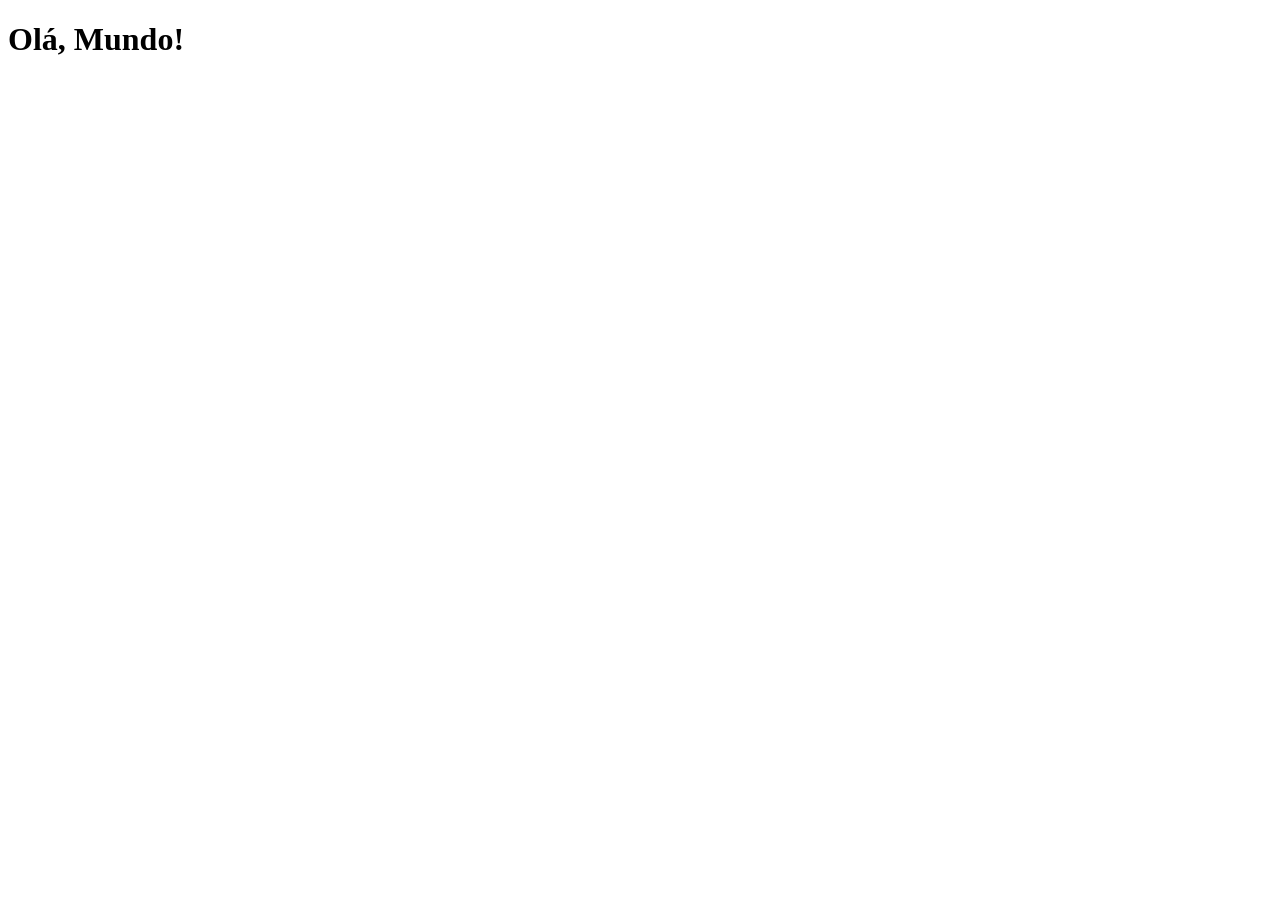
==== index.html @ d719eec3 "atualizações" ====
<!DOCTYPE html>
<html lang="pt-br">
<head>
    <meta charset="UTF-8">
    <meta name="viewport" content="width=device-width, initial-scale=1.0">
    <title>Projeto Redes Sociais</title>
    <link rel="shortcut icon" href="favicon.ico" type="image/x-icon">
</head>
<body>
    <h1>Olá, Mundo!</h1>
</body>
</html>
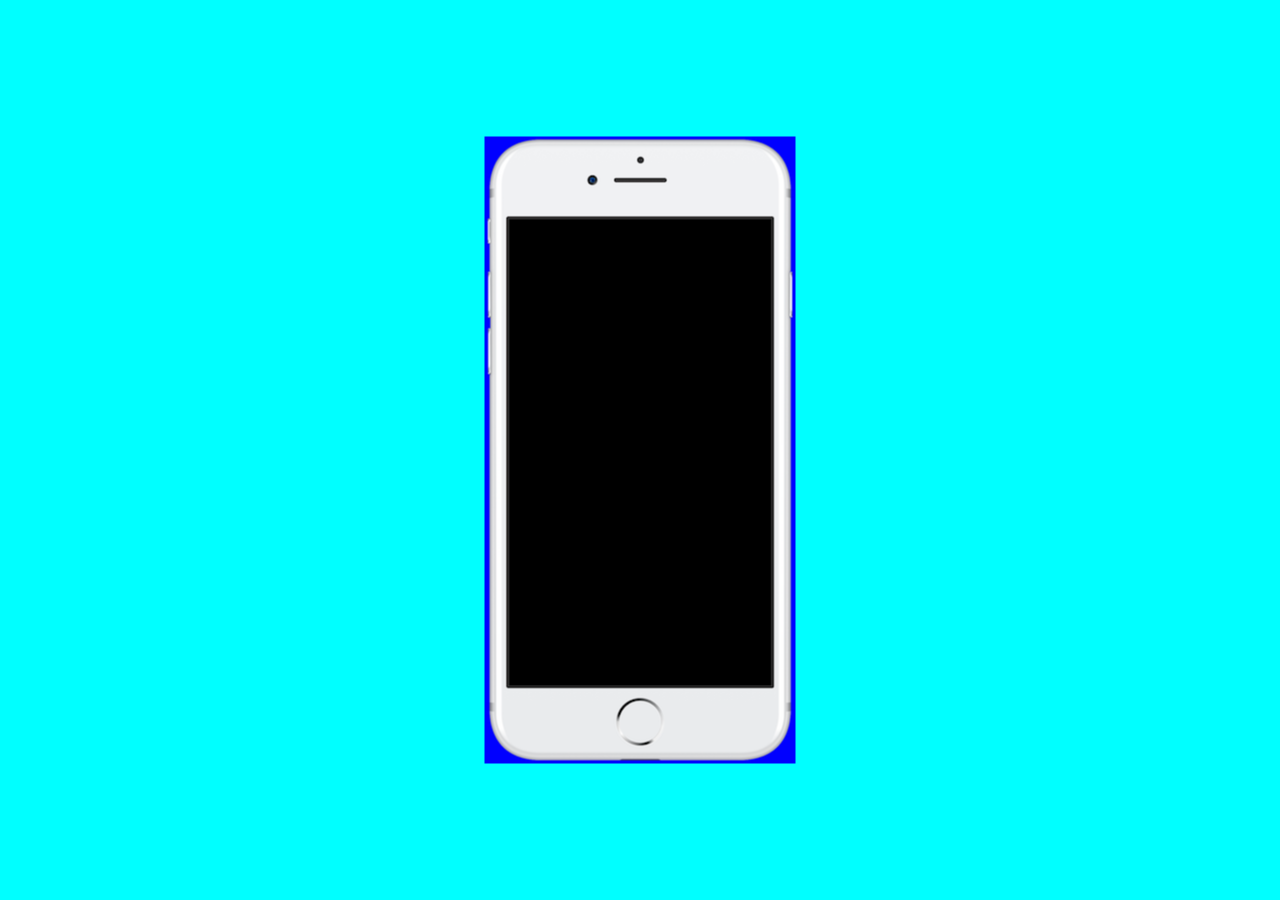
==== commit 051b2eaf: "meu projeto atts" ====
--- a/index.html
+++ b/index.html
@@ -5,8 +5,17 @@
     <meta name="viewport" content="width=device-width, initial-scale=1.0">
     <title>Projeto Redes Sociais</title>
     <link rel="shortcut icon" href="favicon.ico" type="image/x-icon">
+    <link rel="stylesheet" href="estilos/style.css">
 </head>
 <body>
-    <h1>Olá, Mundo!</h1>
+    <main>
+        <section id="telefone">
+
+        </section>
+        <section id="redes-sociais">
+
+        </section>
+    </main>
+    
 </body>
 </html>
--- a/estilos/style.css
+++ b/estilos/style.css
@@ -0,0 +1,28 @@
+@charset "UTF-8";
+
+* {
+    margin: 0px;
+    padding: 0px;
+    font-family: Arial, Helvetica, sans-serif;
+}
+
+html, body {
+    height: 100vh;
+    width: 100vw;
+    background-color: black;
+}
+main {
+    position: relative;
+    height: 100vh;
+    background-color: aqua;
+}
+section#telefone {
+    position: absolute;
+    top: 50%;
+    left: 50%;
+    transform: translate(-50%, -50%);
+    background-color: blue;
+    width: 311px;
+    height: 627px;
+    background-image: url('../imagens/frame-iphone.png');
+}
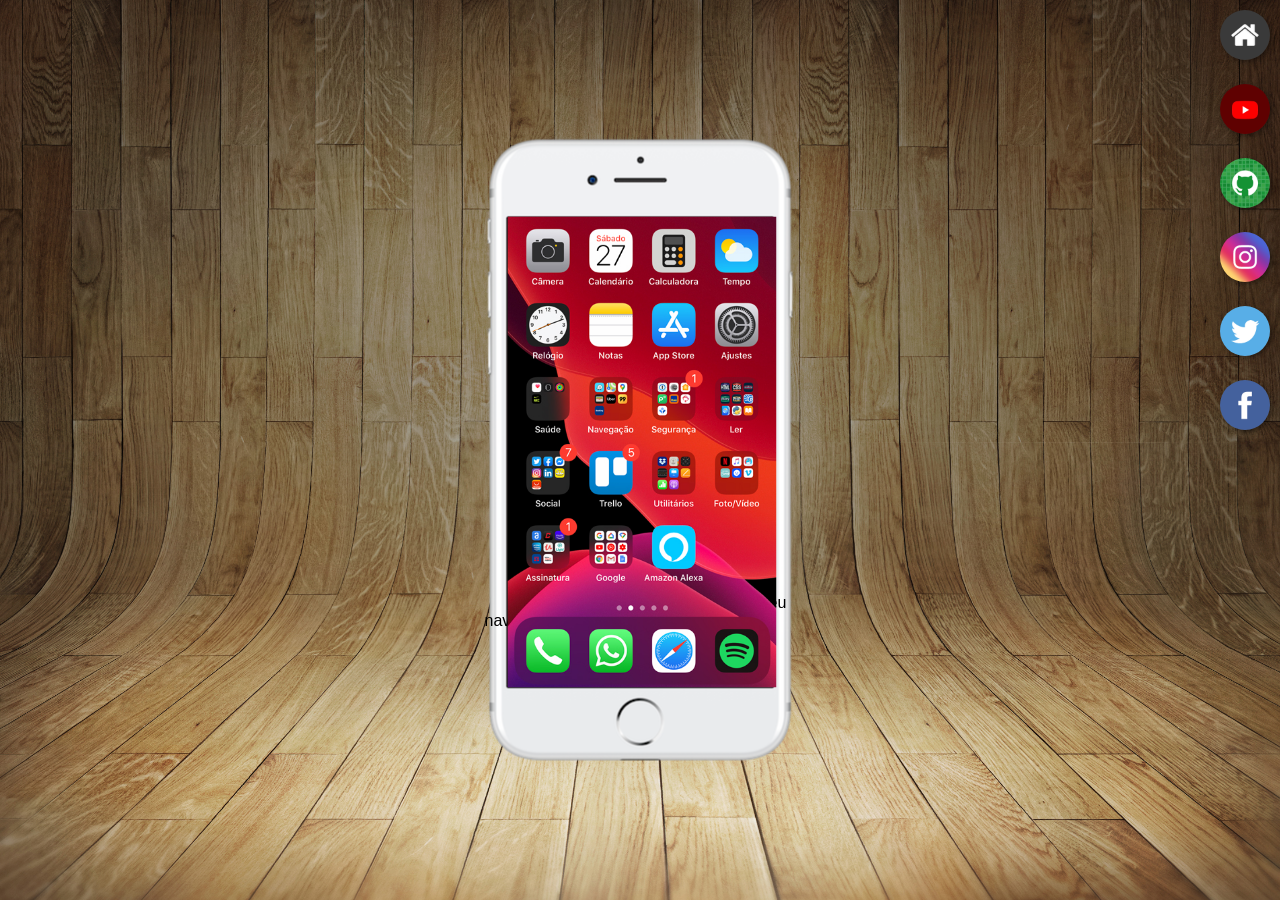
==== commit 3951484d: "criei os botoes nas laterais" ====
--- a/index.html
+++ b/index.html
@@ -10,10 +10,16 @@
 <body>
     <main>
         <section id="telefone">
-
+            <iframe src="home.html" frameborder="0" name="tela" id="tela"></iframe>
+                Seu navegador não é compativel com isso.
         </section>
         <section id="redes-sociais">
-
+            <a href="#" target="tela"><img src="imagens/logo-home.jpg" alt="Home"></a><br>
+            <a href="#" target="tela"><img src="imagens/logo-youtube.jpg" alt="Youtube"></a><br>
+            <a href="#" target="tela"><img src="imagens/logo-github.jpg" alt="Github"></a><br>
+            <a href="#" target="tela"><img src="imagens/logo-instagram.jpg" alt="Instagram"></a><br>
+            <a href="#" target="tela"><img src="imagens/logo-twitter.jpg" alt="Twitter"></a><br>
+            <a href="#" target="tela"><img src="imagens/logo-facebook.jpg" alt="Facebook"></a>
         </section>
     </main>
     
--- a/estilos/style.css
+++ b/estilos/style.css
@@ -10,19 +10,46 @@
     height: 100vh;
     width: 100vw;
     background-color: black;
+    
+}
+body {
+    background: url('../imagens/fundo-madeira.jpg') no-repeat top center;
+    background-size: cover;
+    background-attachment: fixed;
 }
 main {
     position: relative;
     height: 100vh;
-    background-color: aqua;
 }
 section#telefone {
     position: absolute;
     top: 50%;
     left: 50%;
     transform: translate(-50%, -50%);
-    background-color: blue;
     width: 311px;
     height: 627px;
     background-image: url('../imagens/frame-iphone.png');
 }
+iframe#tela {
+    position: relative;
+    top: 80px;
+    left: 23px;
+    width: 269px;
+    height: 471px;
+}
+section#redes-sociais {
+    text-align: right;
+}
+section#redes-sociais img {
+    width: 50px;
+    margin: 10px;
+    border-radius: 50%;
+    box-shadow: 2px 2px 5px rgba(0, 0, 0, 0.404);
+    box-sizing: border-box;
+}
+section#redes-sociais img:hover {
+    border: 2px solid rgba(255, 255, 255, 0.61);
+    transform: translate(-3px, -3px);
+    box-shadow: 5px 5px 10px rgba(0, 0, 0, 0.644);
+    transition: transform .5s, border 1s;
+}
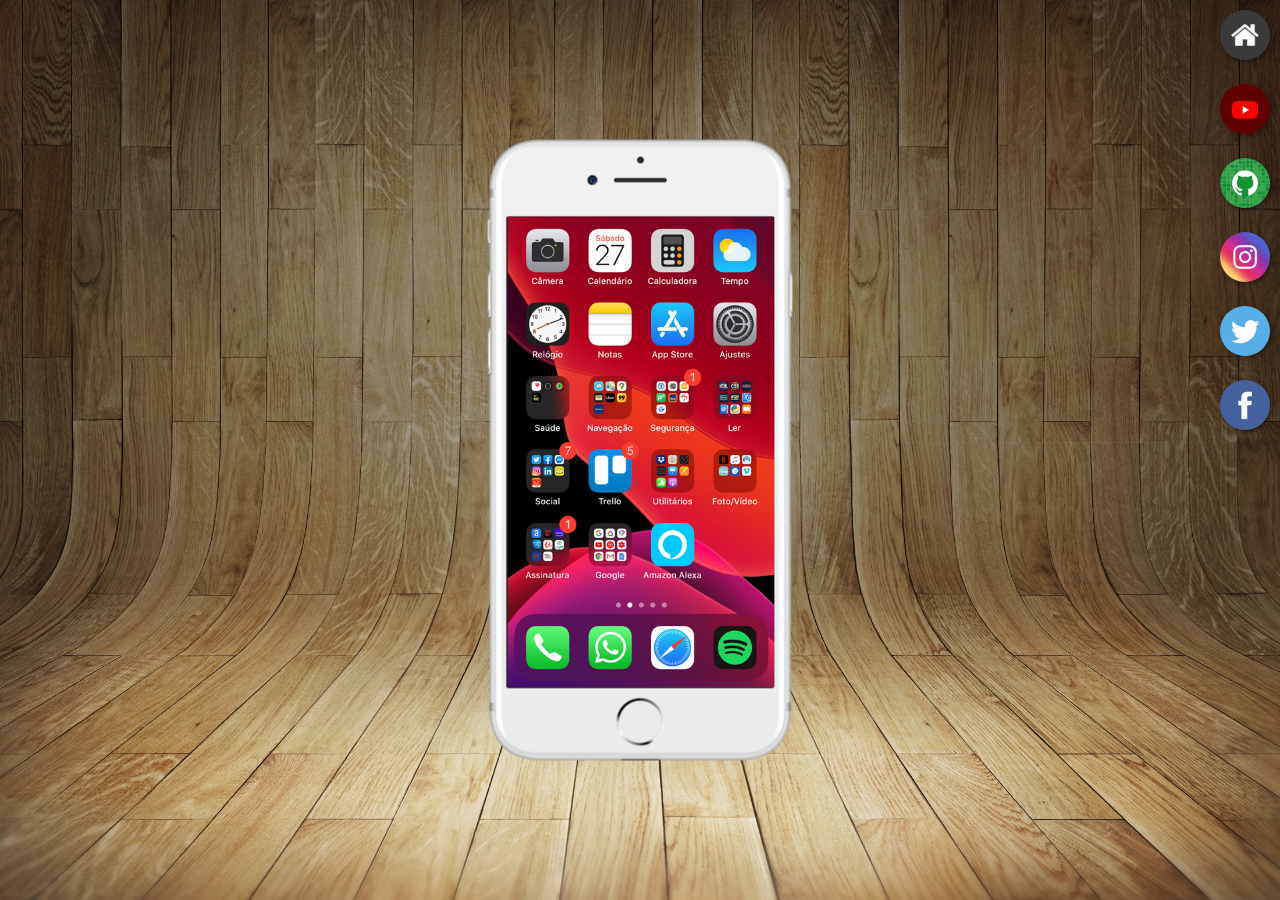
==== commit 3a0af728: "adicionei os links e imagens aos botoes" ====
--- a/index.html
+++ b/index.html
@@ -11,15 +11,14 @@
     <main>
         <section id="telefone">
             <iframe src="home.html" frameborder="0" name="tela" id="tela"></iframe>
-                Seu navegador não é compativel com isso.
         </section>
         <section id="redes-sociais">
-            <a href="#" target="tela"><img src="imagens/logo-home.jpg" alt="Home"></a><br>
-            <a href="#" target="tela"><img src="imagens/logo-youtube.jpg" alt="Youtube"></a><br>
-            <a href="#" target="tela"><img src="imagens/logo-github.jpg" alt="Github"></a><br>
-            <a href="#" target="tela"><img src="imagens/logo-instagram.jpg" alt="Instagram"></a><br>
-            <a href="#" target="tela"><img src="imagens/logo-twitter.jpg" alt="Twitter"></a><br>
-            <a href="#" target="tela"><img src="imagens/logo-facebook.jpg" alt="Facebook"></a>
+            <a href="home.html" target="tela"><img src="imagens/logo-home.jpg" alt="Home"></a><br>
+            <a href="youtube.html" target="tela"><img src="imagens/logo-youtube.jpg" alt="Youtube"></a><br>
+            <a href="github.html" target="tela"><img src="imagens/logo-github.jpg" alt="Github"></a><br>
+            <a href="instagram.html" target="tela"><img src="imagens/logo-instagram.jpg" alt="Instagram"></a><br>
+            <a href="twitter.html" target="tela"><img src="imagens/logo-twitter.jpg" alt="Twitter"></a><br>
+            <a href="facebook.html" target="tela"><img src="imagens/logo-facebook.jpg" alt="Facebook"></a>
         </section>
     </main>
     
--- a/estilos/style.css
+++ b/estilos/style.css
@@ -34,7 +34,7 @@
     position: relative;
     top: 80px;
     left: 23px;
-    width: 269px;
+    width: 267px;
     height: 471px;
 }
 section#redes-sociais {
